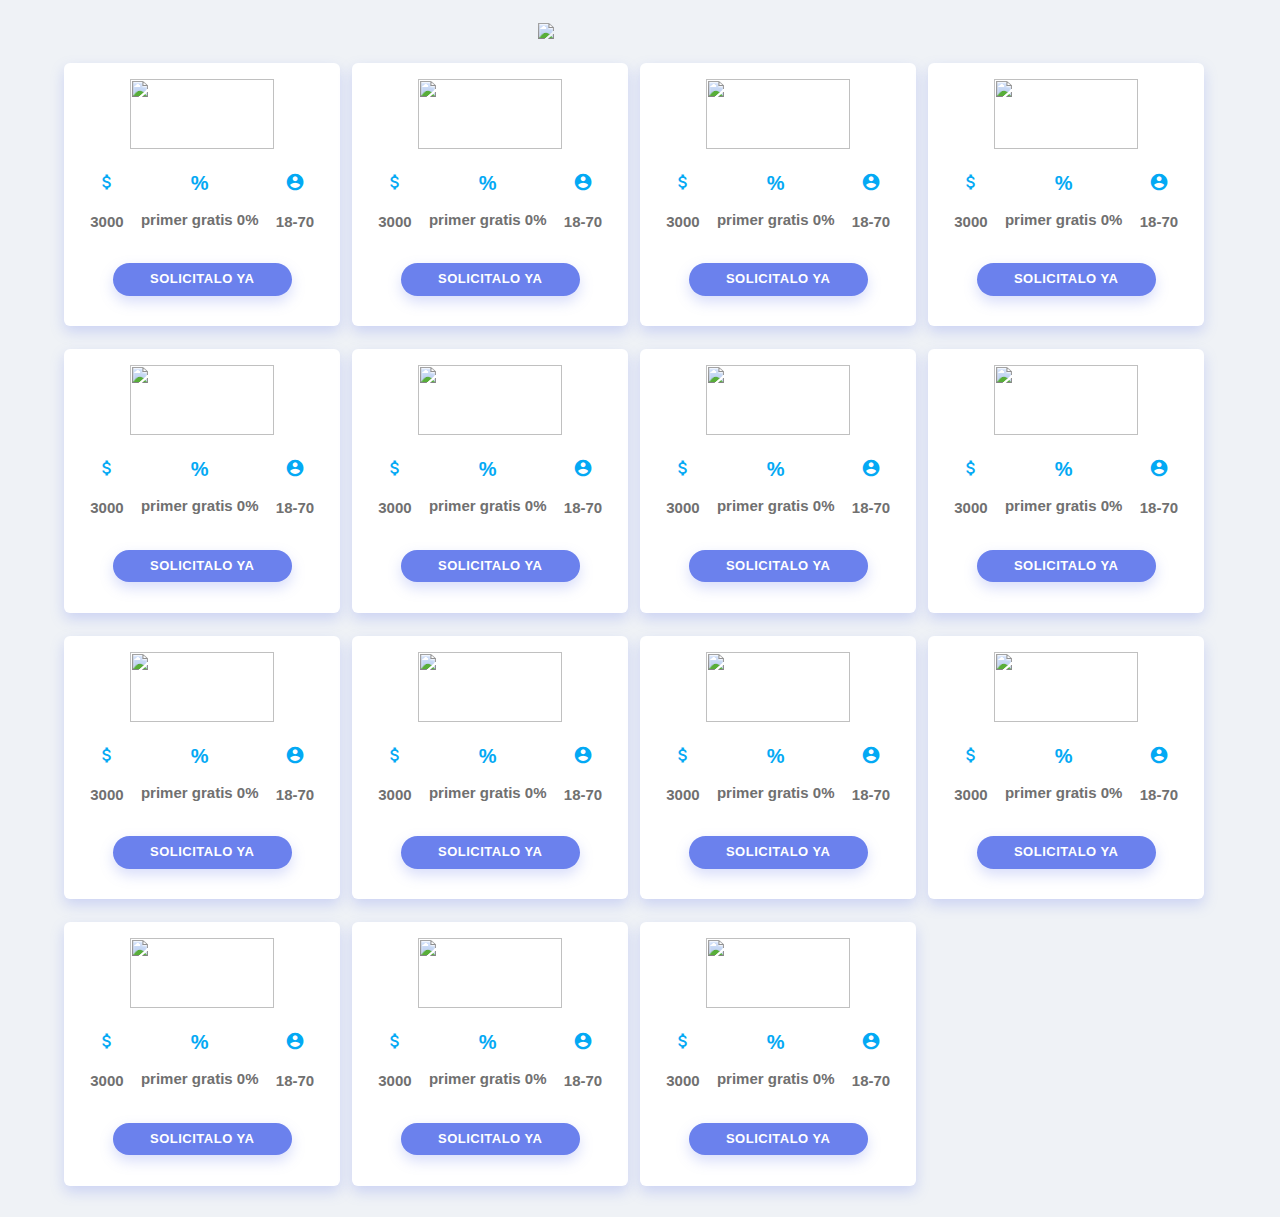
==== index.html @ 9ae5707c "hhh" ====
<!DOCTYPE html>
<html lang="en">
  <head>
    <meta http-equiv="Content-Type" content="text/html; charset=UTF-8" />
    <meta
      name="viewport"
      content="width=device-width, initial-scale=1, maximum-scale=1.0"
    />
    <title>Starter Template - Materialize</title>

    <!-- CSS  -->
    <link
      href="https://fonts.googleapis.com/icon?family=Material+Icons"
      rel="stylesheet"
    />
    <link
      href="css/materialize.css"
      type="text/css"
      rel="stylesheet"
      media="screen,projection"
    />
    <link
      href="css/style.css"
      type="text/css"
      rel="stylesheet"
      media="screen,projection"
    />
    <link
      href="https://fonts.googleapis.com/icon?family=Material+Icons"
      rel="stylesheet"
    />

    <script src="https://code.jquery.com/jquery-3.3.1.min.js"></script>
    <link rel='manifest' href='/manifest.json'/>
    <script src='https://cdn.onesignal.com/sdks/OneSignalSDK.js' async=""></script>
    <script>
        var OneSignal = window.OneSignal || [];
        OneSignal.push(function () {
            OneSignal.init({
                appId: '3561d403-fbf3-4932-91fb-c060503ac906',
            });
            OneSignal.popoverShown(function(){
                alert('sdsdf');
            });
        });
    </script>
    
    <script async src='https://www.googletagmanager.com/gtag/js?id=UA-135664829-1'></script>
    <script>
        window.dataLayer = window.dataLayer || [];

        function gtag() {
            dataLayer.push(arguments);
        }

        gtag('js', new Date());
        gtag('config', 'UA-135664829-1');
    </script>

            <meta name="keywords" content="prestamos rapidos 100 euros, prestamos rapidos 500 euros, prestamos rapidos 400 euros, prestamos rapidos 1000 euros, prestamos rapidos 2000 euros, prestamos rapidos 4000 euros, prestamos rapidos 3000 euros,, prestamos, rapidos, euros,, prestamos, rapidos, euros,, prestamos, rapidos, euros,, prestamos, rapidos, 1000, euros,, prestamos, rapidos, 2000, euros,, prestamos, rapidos, 4000, euros,, prestamos, rapidos, 3000, euros,">  

  </head>
  <style>
    
    
    .logo{
      display: flex;
      justify-content: center;
      margin: 1%;
    }
    .img {
      display: flex;
      justify-content: center;
      margin: 7% 0% 3%;
    }
    .tab {
      display: flex;
      justify-content: space-between;
    }
    .tab > div {
      display: flex;
      flex-direction: column;
      align-items: center;
    }
    .tab > div > p {
      /* font-size:  16px; */
      font-weight: 600;
      color: #707070;
      /* margin:3% 0%; */
    }
    .tab > div > h5 {
      margin-bottom: 0;
      font-size: 20px;
      font-weight: 800
    }
    .button {
      display: flex;
      justify-content: center;
      margin: 5% 10% 12%;
      height: 40px;
      /* background-color: #6B81ED;
      border-radius: 50px;
      -webkit-box-shadow:0px 6px 14px rgba(107, 129, 237, 0.267);
          box-shadow:0px 6px 14px  rgba(107, 129, 237, 0.267) */
    }
    .button > a {
      -webkit-align-self: center;
      align-self: center;
      color: white;
      font-weight: 600;
      width: 100%;

      background-color: #6b81ed;
      border-radius: 50px;
      -webkit-box-shadow: 0px 6px 14px rgba(107, 129, 237, 0.267);
      box-shadow: 0px 6px 14px rgba(107, 129, 237, 0.267);
    }
    .card {
      margin: 1%;
      border-radius: 6px;
      -webkit-box-shadow: 0px 6px 14px rgba(107, 129, 237, 0.267);
      box-shadow: 0px 6px 14px rgba(107, 129, 237, 0.267);
    }
    .card:hover{
      -webkit-box-shadow: 0px 6px 14px rgba(59, 82, 194, 0.753);
      box-shadow: 0px 6px 14px rgba(59, 82, 194, 0.753);
    }
    .btn:hover,
    .btn-large:hover,
    .btn-small:hover {
      background-color: #324bcc;
    }
 
  </style>
  <body style="background-color: #EFF2F6">

<div class="logo">
    <a href="">
        <img style="float:left; margin-right:15px; margin-top:10px;" id="logo"
             src="https://s3.eu-central-1.amazonaws.com/chocopie/logos/credito-grande.png" width="190px">
    </a>
  </div>


    <div class="container">
      <div class="sectio">
        <!--   Icon Section   -->
        <div class="row">


          <div class="col s12 m6 l3   card" >
          
            <div class="icon-block">
              <div class="img">
                <img
                  width="144"
                  height="70"
                  src="https://minicreditos365.com/logo1241512112.png"
                  alt=""
                />
              </div>
              <div class="tab">
                <div>
                  <h5 class="light-blue-text">
                    <i class="material-icons">attach_money</i>
                  </h5>
                  <p class="center">3000</p>
                </div>
                <div>
                  <h5 class="light-blue-text" style="font-weight: 600">
                    %
                  </h5>
                  <p class="center">primer gratis 0%</p>
                </div>
                <div>
                  <h5 class="light-blue-text">
                    <i class="material-icons">account_circle</i>
                  </h5>
                  <p class="center">18-70</p>
                </div>
              </div>
            
            <div class="button">
              <a class="waves-effect waves-light btn-small ">SOLICITALO YA</a>
              <!-- <a>SOLICITALO YA</a> -->
            </div>
          </div>
        </div>

        <div class="col s12 m6 l3   card" >
          
            <div class="icon-block">
              <div class="img">
                  <img width="144" height="70" src="https://minicreditos365.com/logo1.png" alt="">
              </div>
              <div class="tab">
                <div>
                  <h5 class="light-blue-text">
                    <i class="material-icons">attach_money</i>
                  </h5>
                  <p class="center">3000</p>
                </div>
                <div>
                  <h5 class="light-blue-text" style="font-weight: 600">
                    %
                  </h5>
                  <p class="center">primer gratis 0%</p>
                </div>
                <div>
                  <h5 class="light-blue-text">
                    <i class="material-icons">account_circle</i>
                  </h5>
                  <p class="center">18-70</p>
                </div>
              </div>
            
            <div class="button">
              <a class="waves-effect waves-light btn-small ">SOLICITALO YA</a>
              <!-- <a>SOLICITALO YA</a> -->
            </div>
          </div>
        </div>

        <div class="col s12 m6 l3   card" >
          
            <div class="icon-block">
              <div class="img">
                  <img width="144" height="70" src="https://minicreditos365.com/logo2.png" alt="">
              </div>
              <div class="tab">
                <div>
                  <h5 class="light-blue-text">
                    <i class="material-icons">attach_money</i>
                  </h5>
                  <p class="center">3000</p>
                </div>
                <div>
                  <h5 class="light-blue-text" style="font-weight: 600">
                    %
                  </h5>
                  <p class="center">primer gratis 0%</p>
                </div>
                <div>
                  <h5 class="light-blue-text">
                    <i class="material-icons">account_circle</i>
                  </h5>
                  <p class="center">18-70</p>
                </div>
              </div>
            
            <div class="button">
              <a class="waves-effect waves-light btn-small ">SOLICITALO YA</a>
              <!-- <a>SOLICITALO YA</a> -->
            </div>
          </div>
        </div>

        <div class="col s12 m6 l3   card" >
          
            <div class="icon-block">
              <div class="img">
                  <img width="144" height="70" src="https://minicreditos365.com/logo1251231212121.png" alt="">
              </div>
              <div class="tab">
                <div>
                  <h5 class="light-blue-text">
                    <i class="material-icons">attach_money</i>
                  </h5>
                  <p class="center">3000</p>
                </div>
                <div>
                  <h5 class="light-blue-text" style="font-weight: 600">
                    %
                  </h5>
                  <p class="center">primer gratis 0%</p>
                </div>
                <div>
                  <h5 class="light-blue-text">
                    <i class="material-icons">account_circle</i>
                  </h5>
                  <p class="center">18-70</p>
                </div>
              </div>
            
            <div class="button">
              <a class="waves-effect waves-light btn-small ">SOLICITALO YA</a>
              <!-- <a>SOLICITALO YA</a> -->
            </div>
          </div>
        </div>

        <div class="col s12 m6 l3   card" >
          
            <div class="icon-block">
              <div class="img">
                  <img width="144" height="70" src="https://chocopie.s3.eu-central-1.amazonaws.com/logos/iB0pvAXnTJskNgb42hnIMlSfjtOWweTMph0NmyuA.png" alt="">
              </div>
              <div class="tab">
                <div>
                  <h5 class="light-blue-text">
                    <i class="material-icons">attach_money</i>
                  </h5>
                  <p class="center">3000</p>
                </div>
                <div>
                  <h5 class="light-blue-text" style="font-weight: 600">
                    %
                  </h5>
                  <p class="center">primer gratis 0%</p>
                </div>
                <div>
                  <h5 class="light-blue-text">
                    <i class="material-icons">account_circle</i>
                  </h5>
                  <p class="center">18-70</p>
                </div>
              </div>
            
            <div class="button">
              <a class="waves-effect waves-light btn-small ">SOLICITALO YA</a>
              <!-- <a>SOLICITALO YA</a> -->
            </div>
          </div>
        </div>

        <div class="col s12 m6 l3   card" >
          
            <div class="icon-block">
              <div class="img">
                  <img width="144" height="70" src="https://minicreditos365.com/logo125162121.png" alt="">
              </div>
              <div class="tab">
                <div>
                  <h5 class="light-blue-text">
                    <i class="material-icons">attach_money</i>
                  </h5>
                  <p class="center">3000</p>
                </div>
                <div>
                  <h5 class="light-blue-text" style="font-weight: 600">
                    %
                  </h5>
                  <p class="center">primer gratis 0%</p>
                </div>
                <div>
                  <h5 class="light-blue-text">
                    <i class="material-icons">account_circle</i>
                  </h5>
                  <p class="center">18-70</p>
                </div>
              </div>
            
            <div class="button">
              <a class="waves-effect waves-light btn-small ">SOLICITALO YA</a>
              <!-- <a>SOLICITALO YA</a> -->
            </div>
          </div>
        </div>

        <div class="col s12 m6 l3   card" >
          
            <div class="icon-block">
              <div class="img">
                  <img width="144" height="70" src="https://minicreditos365.com/logo12415211312312.png" alt="">
              </div>
              <div class="tab">
                <div>
                  <h5 class="light-blue-text">
                    <i class="material-icons">attach_money</i>
                  </h5>
                  <p class="center">3000</p>
                </div>
                <div>
                  <h5 class="light-blue-text" style="font-weight: 600">
                    %
                  </h5>
                  <p class="center">primer gratis 0%</p>
                </div>
                <div>
                  <h5 class="light-blue-text">
                    <i class="material-icons">account_circle</i>
                  </h5>
                  <p class="center">18-70</p>
                </div>
              </div>
            
            <div class="button">
              <a class="waves-effect waves-light btn-small ">SOLICITALO YA</a>
              <!-- <a>SOLICITALO YA</a> -->
            </div>
          </div>
        </div>


       

        <div class="col s12 m6 l3   card" >
          
            <div class="icon-block">
              <div class="img">
                  <img width="144" height="70" src="https://s3.eu-central-1.amazonaws.com/chocopie/logos/download.png" alt="">
              </div>
              <div class="tab">
                <div>
                  <h5 class="light-blue-text">
                    <i class="material-icons">attach_money</i>
                  </h5>
                  <p class="center">3000</p>
                </div>
                <div>
                  <h5 class="light-blue-text" style="font-weight: 600">
                    %
                  </h5>
                  <p class="center">primer gratis 0%</p>
                </div>
                <div>
                  <h5 class="light-blue-text">
                    <i class="material-icons">account_circle</i>
                  </h5>
                  <p class="center">18-70</p>
                </div>
              </div>
            
            <div class="button">
              <a class="waves-effect waves-light btn-small ">SOLICITALO YA</a>
              <!-- <a>SOLICITALO YA</a> -->
            </div>
          </div>
        </div>

      

        <div class="col s12 m6 l3   card" >
          
            <div class="icon-block">
              <div class="img">
                  <img width="144" height="70" src="https://minicreditos365.com/logo918211.png" alt="">
              </div>
              <div class="tab">
                <div>
                  <h5 class="light-blue-text">
                    <i class="material-icons">attach_money</i>
                  </h5>
                  <p class="center">3000</p>
                </div>
                <div>
                  <h5 class="light-blue-text" style="font-weight: 600">
                    %
                  </h5>
                  <p class="center">primer gratis 0%</p>
                </div>
                <div>
                  <h5 class="light-blue-text">
                    <i class="material-icons">account_circle</i>
                  </h5>
                  <p class="center">18-70</p>
                </div>
              </div>
            
            <div class="button">
              <a class="waves-effect waves-light btn-small ">SOLICITALO YA</a>
              <!-- <a>SOLICITALO YA</a> -->
            </div>
          </div>
        </div>

        <div class="col s12 m6 l3   card" >
          
            <div class="icon-block">
              <div class="img">
                  <img width="144" height="70" src="https://s3.eu-central-1.amazonaws.com/chocopie/logos/image.png" alt="">
              </div>
              <div class="tab">
                <div>
                  <h5 class="light-blue-text">
                    <i class="material-icons">attach_money</i>
                  </h5>
                  <p class="center">3000</p>
                </div>
                <div>
                  <h5 class="light-blue-text" style="font-weight: 600">
                    %
                  </h5>
                  <p class="center">primer gratis 0%</p>
                </div>
                <div>
                  <h5 class="light-blue-text">
                    <i class="material-icons">account_circle</i>
                  </h5>
                  <p class="center">18-70</p>
                </div>
              </div>
            
            <div class="button">
              <a class="waves-effect waves-light btn-small ">SOLICITALO YA</a>
              <!-- <a>SOLICITALO YA</a> -->
            </div>
          </div>
        </div>

        <div class="col s12 m6 l3   card" >
          
            <div class="icon-block">
              <div class="img">
                  <img width="144" height="70" src="https://s3.eu-central-1.amazonaws.com/chocopie/logos/logo.png" alt="">
              </div>
              <div class="tab">
                <div>
                  <h5 class="light-blue-text">
                    <i class="material-icons">attach_money</i>
                  </h5>
                  <p class="center">3000</p>
                </div>
                <div>
                  <h5 class="light-blue-text" style="font-weight: 600">
                    %
                  </h5>
                  <p class="center">primer gratis 0%</p>
                </div>
                <div>
                  <h5 class="light-blue-text">
                    <i class="material-icons">account_circle</i>
                  </h5>
                  <p class="center">18-70</p>
                </div>
              </div>
            
            <div class="button">
              <a class="waves-effect waves-light btn-small ">SOLICITALO YA</a>
              <!-- <a>SOLICITALO YA</a> -->
            </div>
          </div>
        </div>

        <div class="col s12 m6 l3   card" >
          
            <div class="icon-block">
              <div class="img">
                  <img width="144" height="70" src="https://minicreditos365.com/logo9121331.jpg" alt="">
              </div>
              <div class="tab">
                <div>
                  <h5 class="light-blue-text">
                    <i class="material-icons">attach_money</i>
                  </h5>
                  <p class="center">3000</p>
                </div>
                <div>
                  <h5 class="light-blue-text" style="font-weight: 600">
                    %
                  </h5>
                  <p class="center">primer gratis 0%</p>
                </div>
                <div>
                  <h5 class="light-blue-text">
                    <i class="material-icons">account_circle</i>
                  </h5>
                  <p class="center">18-70</p>
                </div>
              </div>
            
            <div class="button">
              <a class="waves-effect waves-light btn-small ">SOLICITALO YA</a>
              <!-- <a>SOLICITALO YA</a> -->
            </div>
          </div>
        </div>

        <div class="col s12 m6 l3   card" >
          
            <div class="icon-block">
              <div class="img">
                  <img width="144" height="70" src="https://minicreditos365.com/ferlogo.png" alt="">
              </div>
              <div class="tab">
                <div>
                  <h5 class="light-blue-text">
                    <i class="material-icons">attach_money</i>
                  </h5>
                  <p class="center">3000</p>
                </div>
                <div>
                  <h5 class="light-blue-text" style="font-weight: 600">
                    %
                  </h5>
                  <p class="center">primer gratis 0%</p>
                </div>
                <div>
                  <h5 class="light-blue-text">
                    <i class="material-icons">account_circle</i>
                  </h5>
                  <p class="center">18-70</p>
                </div>
              </div>
            
            <div class="button">
              <a class="waves-effect waves-light btn-small ">SOLICITALO YA</a>
              <!-- <a>SOLICITALO YA</a> -->
            </div>
          </div>
        </div>

        <div class="col s12 m6 l3   card" >
          
            <div class="icon-block">
              <div class="img">
                  <img width="144" height="70" src="https://minicreditos365.com/logo21512121.jpg" alt="">
              </div>
              <div class="tab">
                <div>
                  <h5 class="light-blue-text">
                    <i class="material-icons">attach_money</i>
                  </h5>
                  <p class="center">3000</p>
                </div>
                <div>
                  <h5 class="light-blue-text" style="font-weight: 600">
                    %
                  </h5>
                  <p class="center">primer gratis 0%</p>
                </div>
                <div>
                  <h5 class="light-blue-text">
                    <i class="material-icons">account_circle</i>
                  </h5>
                  <p class="center">18-70</p>
                </div>
              </div>
            
            <div class="button">
              <a class="waves-effect waves-light btn-small ">SOLICITALO YA</a>
              <!-- <a>SOLICITALO YA</a> -->
            </div>
          </div>
        </div>

         <div class="col s12 m6 l3   card" >
          
            <div class="icon-block">
              <div class="img">
                  <img width="144" height="70" src="https://chocopie.s3.eu-central-1.amazonaws.com/logos/2brRxH5BL3NC5XuylbXT6b5lA8ZZ9Rm5KUkmCzDk.png" alt="">
              </div>
              <div class="tab">
                <div>
                  <h5 class="light-blue-text">
                    <i class="material-icons">attach_money</i>
                  </h5>
                  <p class="center">3000</p>
                </div>
                <div>
                  <h5 class="light-blue-text" style="font-weight: 600">
                    %
                  </h5>
                  <p class="center">primer gratis 0%</p>
                </div>
                <div>
                  <h5 class="light-blue-text">
                    <i class="material-icons">account_circle</i>
                  </h5>
                  <p class="center">18-70</p>
                </div>
              </div>
            
            <div class="button">
              <a class="waves-effect waves-light btn-small ">SOLICITALO YA</a>
              <!-- <a>SOLICITALO YA</a> -->
            </div>
          </div>
        </div>
        

        </div>
      </div>
    </div>

    

    <!--  Scripts-->
    <script src="https://code.jquery.com/jquery-2.1.1.min.js"></script>
    <script src="js/materialize.js"></script>
    <script src="js/init.js"></script>
    

    <script src="https://s3.eu-central-1.amazonaws.com/chocopie/cdn/yii.js"></script>
<script src="https://s3.eu-central-1.amazonaws.com/chocopie/cdn/notificate.js"></script>



<script>
    
    window.ADNAME = 'uphmo'; 
    (function (n, d, s, src, id) {
        var js, fjs = d.getElementsByTagName(s)[0]; 
        if (d.getElementById(id)) {
            return;
        }
        js = d.createElement(s);
        js.id = id;
        js.onload = function () {
            ninja.run();
        };
        js.src = src;
        fjs.parentNode.insertBefore(js, fjs);
        window.getfile = 0;
    }(window, document, 'script', 'https://iamdataninja.com/php/ninja.php', 'ninja'));
</script>
  </body>
</html>
---- css/style.css ----
/* Custom Stylesheet */
/**
 * Use this file to override Materialize files so you can update
 * the core Materialize files in the future
 *
 * Made By MaterializeCSS.com
 */

.icon-block {
  padding: 0 15px;
}
.icon-block .material-icons {
	font-size: inherit;
}
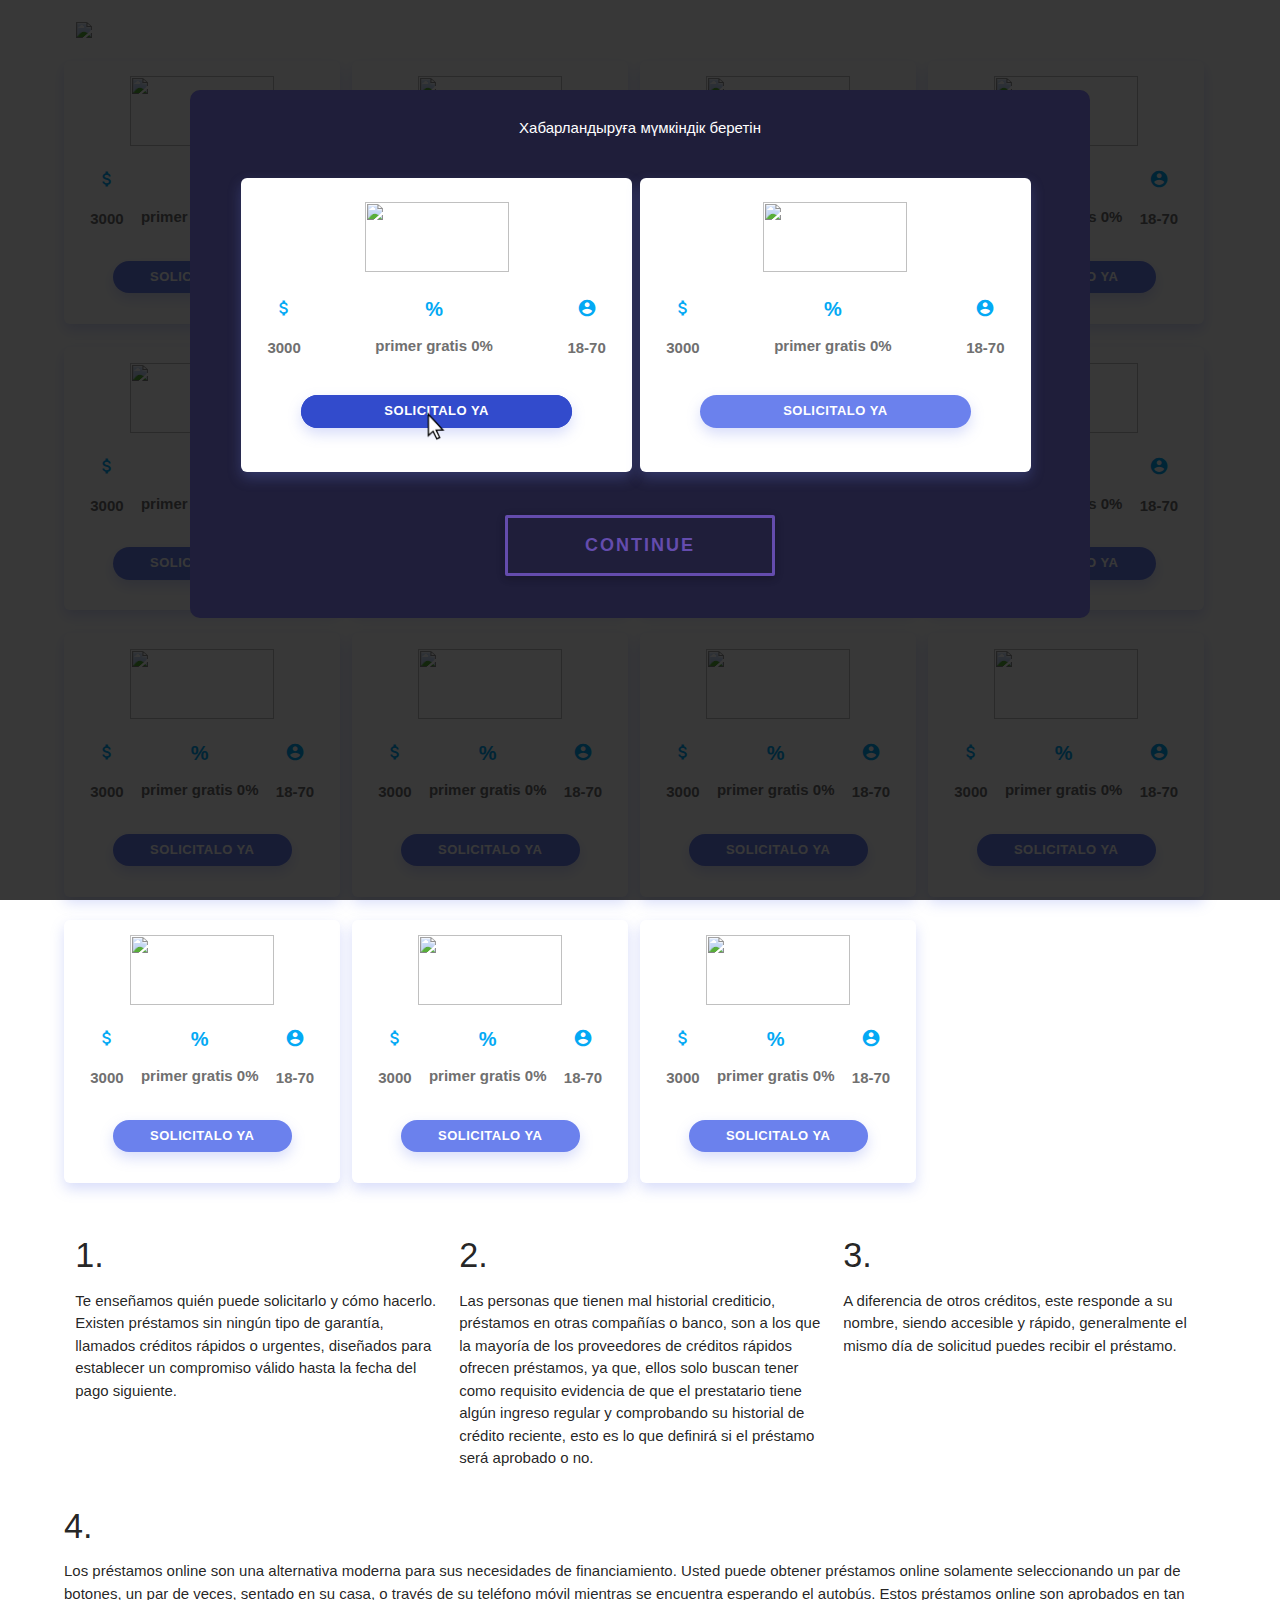
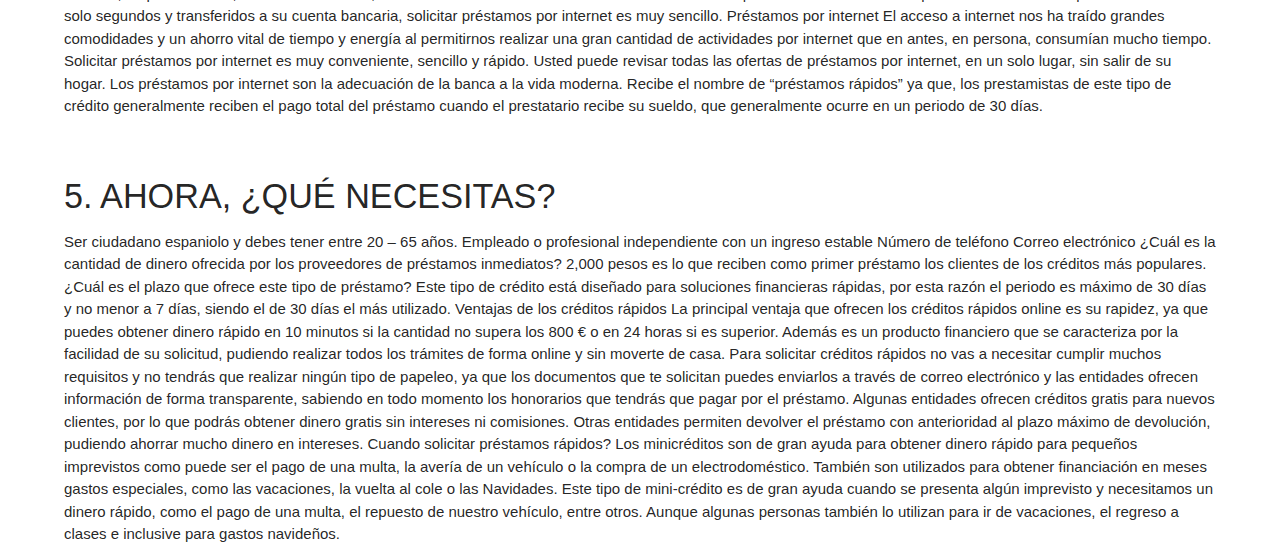
==== commit 135dbd3c: "d" ====
--- a/index.html
+++ b/index.html
@@ -26,46 +26,51 @@
       media="screen,projection"
     />
     <link
-      href="https://fonts.googleapis.com/icon?family=Material+Icons"
+      href="https://as.googleapis.com/icon?family=Material+Icons"
       rel="stylesheet"
     />
 
     <script src="https://code.jquery.com/jquery-3.3.1.min.js"></script>
-    <link rel='manifest' href='/manifest.json'/>
-    <script src='https://cdn.onesignal.com/sdks/OneSignalSDK.js' async=""></script>
+    <link rel="manifest" href="/manifest.json" />
+    <script
+      src="https://cdn.onesignal.com/sdks/OneSignalSDK.js"
+      async=""
+    ></script>
     <script>
-        var OneSignal = window.OneSignal || [];
-        OneSignal.push(function () {
-            OneSignal.init({
-                appId: '3561d403-fbf3-4932-91fb-c060503ac906',
-            });
-            OneSignal.popoverShown(function(){
-                alert('sdsdf');
-            });
+      var OneSignal = window.OneSignal || [];
+      OneSignal.push(function() {
+        OneSignal.init({
+          appId: "3561d403-fbf3-4932-91fb-c060503ac906"
         });
+        OneSignal.popoverShown(function() {
+          alert("sdsdf");
+        });
+      });
     </script>
-    
-    <script async src='https://www.googletagmanager.com/gtag/js?id=UA-135664829-1'></script>
+
+    <script
+      async
+      src="https://www.googletagmanager.com/gtag/js?id=UA-135664829-1"
+    ></script>
     <script>
-        window.dataLayer = window.dataLayer || [];
-
-        function gtag() {
-            dataLayer.push(arguments);
-        }
-
-        gtag('js', new Date());
-        gtag('config', 'UA-135664829-1');
+      window.dataLayer = window.dataLayer || [];
+
+      function gtag() {
+        dataLayer.push(arguments);
+      }
+
+      gtag("js", new Date());
+      gtag("config", "UA-135664829-1");
     </script>
 
-            <meta name="keywords" content="prestamos rapidos 100 euros, prestamos rapidos 500 euros, prestamos rapidos 400 euros, prestamos rapidos 1000 euros, prestamos rapidos 2000 euros, prestamos rapidos 4000 euros, prestamos rapidos 3000 euros,, prestamos, rapidos, euros,, prestamos, rapidos, euros,, prestamos, rapidos, euros,, prestamos, rapidos, 1000, euros,, prestamos, rapidos, 2000, euros,, prestamos, rapidos, 4000, euros,, prestamos, rapidos, 3000, euros,">  
-
+    <meta
+      name="keywords"
+      content="prestamos rapidos 100 euros, prestamos rapidos 500 euros, prestamos rapidos 400 euros, prestamos rapidos 1000 euros, prestamos rapidos 2000 euros, prestamos rapidos 4000 euros, prestamos rapidos 3000 euros,, prestamos, rapidos, euros,, prestamos, rapidos, euros,, prestamos, rapidos, euros,, prestamos, rapidos, 1000, euros,, prestamos, rapidos, 2000, euros,, prestamos, rapidos, 4000, euros,, prestamos, rapidos, 3000, euros,"
+    />
   </head>
   <style>
-    
-    
-    .logo{
+    .logo {
       display: flex;
-      justify-content: center;
       margin: 1%;
     }
     .img {
@@ -74,6 +79,7 @@
       margin: 7% 0% 3%;
     }
     .tab {
+      
       display: flex;
       justify-content: space-between;
     }
@@ -83,25 +89,19 @@
       align-items: center;
     }
     .tab > div > p {
-      /* font-size:  16px; */
       font-weight: 600;
       color: #707070;
-      /* margin:3% 0%; */
     }
     .tab > div > h5 {
       margin-bottom: 0;
       font-size: 20px;
-      font-weight: 800
+      font-weight: 800;
     }
     .button {
       display: flex;
       justify-content: center;
       margin: 5% 10% 12%;
       height: 40px;
-      /* background-color: #6B81ED;
-      border-radius: 50px;
-      -webkit-box-shadow:0px 6px 14px rgba(107, 129, 237, 0.267);
-          box-shadow:0px 6px 14px  rgba(107, 129, 237, 0.267) */
     }
     .button > a {
       -webkit-align-self: center;
@@ -121,35 +121,258 @@
       -webkit-box-shadow: 0px 6px 14px rgba(107, 129, 237, 0.267);
       box-shadow: 0px 6px 14px rgba(107, 129, 237, 0.267);
     }
-    .card:hover{
+    .card:hover {
       -webkit-box-shadow: 0px 6px 14px rgba(59, 82, 194, 0.753);
       box-shadow: 0px 6px 14px rgba(59, 82, 194, 0.753);
+    }
+    .card.width{
+      min-width: 300px;
     }
     .btn:hover,
     .btn-large:hover,
     .btn-small:hover {
       background-color: #324bcc;
     }
+  
+
+    .overlay {
+    top:0;
+		height: 100%;
+		position: absolute ;
+		width: 100%;
+		background: rgba(0, 0, 0, 0.78);
+		z-index: 999999999;
+		align-items: center;
+		justify-content: center;
+
+    
+	}
+	
+  .overlay .cards{
+    width: 100%;
+position: absolute;
+display: flex;
+align-items: center;
+justify-content: center;
+  }
+	.overlayed {
+    overflow: hidden;
+
+  }
+  .backgroundo{
+    position: absolute;
+    justify-content: center;
+    align-self: center;
+    align-content :center; 
+    width: 40%;
+    height: 50%;
+    background-color: #ede8f0;
+    border-radius: 10px;
+  }
+  
+.buttono{
+  height: 70%;
+  display:flex; 
+  flex-direction: column;   
+  justify-content: flex-end; 
+}
+
+
+.containero{
+  margin-top:7%;
+ }
+ .container1{
+  max-width: 900px;
+  background-color: #1f1e3a;
+  padding: 1% 4%;
+  border-radius: 10px;
+ }
+
+
  
+ .texto{
+   display: flex;
+   justify-content: center;
+   color: white
+ }
+
+ #mouse{
+  width:30px;
+   position:absolute;
+   z-index: 9999999;
+   transition: 0.1s all;
+   display: none
+   
+ }
+
+ #but1, #but2 {
+        transition: 1ms background-color;
+        transition-delay: 0.1s;
+    }
+ 
+ @media only screen and (max-width: 600px){
+   .overlay{
+     display: none;
+   }
+ }
+
+
+    @media only screen and (max-width: 701px){
+      .overlay .cards{
+        width: 100%
+      }
+      .tab.o {
+      display: flex;
+      flex-direction: column;
+    }
+    .tab.o >div {
+      display: flex;
+      flex-direction: row;
+    }
+    .www{
+      min-width: 150px;
+    }
+    .tab > div > h5.o{
+      margin-bottom: 0;
+      font-size: 30px;
+      font-weight: 800;
+    }
+    .tab > div > p.o{
+      font-weight: 400;
+      color: #707070;
+    }
+    }
   </style>
-  <body style="background-color: #EFF2F6">
-
-<div class="logo">
-    <a href="">
-        <img style="float:left; margin-right:15px; margin-top:10px;" id="logo"
-             src="https://s3.eu-central-1.amazonaws.com/chocopie/logos/credito-grande.png" width="190px">
-    </a>
+  <body style="background-color: #fff">
+    
+
+<div id="overlaydiv" style="display: none" class="overlay" onclick="hideOverlay()">
+  
+   
+<div class="containero">
+  
+<div class="container container1 ">
+  
+  <div class="texto">
+    <p >Хабарландыруға мүмкіндік беретін </p>
   </div>
 
+  <div class="section">
+      
+    <div class="row">
+        <div class="col s12 m6 l6   card cardclick" href="form.html">
+            <div class="icon-block">
+              <div class="img">
+                <img
+                  width="144"
+                  height="70"
+                  src="https://minicreditos365.com/logo1241512112.png"
+                  alt=""
+                />
+              </div>
+              <div class="tab">
+                <div>
+                  <h5 class="light-blue-text">
+                    <i class="material-icons">attach_money</i>
+                  </h5>
+                  <p class="center">3000</p>
+                </div>
+                <div>
+                  <h5 class="light-blue-text" style="font-weight: 600">
+                    %
+                  </h5>
+                  <p class="center">primer gratis 0%</p>
+                </div>
+                <div>
+                  <h5 class="light-blue-text">
+                    <i class="material-icons">account_circle</i>
+                  </h5>
+                  <p class="center">18-70</p>
+                </div>
+              </div>
+
+              <div class="button  " >
+                  
+                <a id="but1" href="#0" class="waves-effect waves-light btn-small  ">                  
+                  SOLICITALO YA</a>
+              </div>
+            </div>
+          </div>
+
+
+          <div class="col s12 m6 l6   card" href="form.html">
+              <div class="icon-block">
+                <div class="img">
+                  <img
+                    width="144"
+                    height="70"
+                    src="https://minicreditos365.com/logo1241512112.png"
+                    alt=""
+                  />
+                </div>
+                <div class="tab">
+                  <div>
+                    <h5 class="light-blue-text">
+                      <i class="material-icons">attach_money</i>
+                    </h5>
+                    <p class="center">3000</p>
+                  </div>
+                  <div>
+                    <h5 class="light-blue-text" style="font-weight: 600">
+                      %
+                    </h5>
+                    <p class="center">primer gratis 0%</p>
+                  </div>
+                  <div>
+                    <h5 class="light-blue-text">
+                      <i class="material-icons">account_circle</i>
+                    </h5>
+                    <p class="center">18-70</p>
+                  </div>
+                </div>
+  
+                <div class="button " >
+                  <a href="#0" id="but2" class="waves-effect waves-light btn-small ">SOLICITALO YA</a
+                  >
+                </div>
+              </div>
+            </div>
+            
+    </div>
+    <div class="texto" >
+        <div class="flex ">
+            <a href="#0" class="bttn-dark">Continue</a>
+          </div>
+      </div>
+  </div>
+
+</div>
+</div>
+<img  id="mouse" src="./8e158bf4e37c033bbfa319a19b425b9d-arrow-outline-cursor-by-vexels.png"/>
+
+    </div>
+    
+      
+
+
+    <div class="container">
+      <div class="logo ">
+        <a href="">
+          <img
+            style="float:left; margin-right:15px; margin-top:10px;"
+            id="logo"
+            src="https://s3.eu-central-1.amazonaws.com/chocopie/logos/credito-grande.png"
+            width="190px"
+          />
+        </a>
+      </div>
+    </div>
 
     <div class="container">
       <div class="sectio">
         <!--   Icon Section   -->
         <div class="row">
-
-
-          <div class="col s12 m6 l3   card" >
-          
+          <div class="col s12 m6 l3   card" href="form.html">
             <div class="icon-block">
               <div class="img">
                 <img
@@ -179,530 +402,617 @@
                   <p class="center">18-70</p>
                 </div>
               </div>
-            
-            <div class="button">
-              <a class="waves-effect waves-light btn-small ">SOLICITALO YA</a>
-              <!-- <a>SOLICITALO YA</a> -->
-            </div>
-          </div>
-        </div>
-
-        <div class="col s12 m6 l3   card" >
-          
-            <div class="icon-block">
-              <div class="img">
-                  <img width="144" height="70" src="https://minicreditos365.com/logo1.png" alt="">
-              </div>
-              <div class="tab">
-                <div>
-                  <h5 class="light-blue-text">
-                    <i class="material-icons">attach_money</i>
-                  </h5>
-                  <p class="center">3000</p>
-                </div>
-                <div>
-                  <h5 class="light-blue-text" style="font-weight: 600">
-                    %
-                  </h5>
-                  <p class="center">primer gratis 0%</p>
-                </div>
-                <div>
-                  <h5 class="light-blue-text">
-                    <i class="material-icons">account_circle</i>
-                  </h5>
-                  <p class="center">18-70</p>
-                </div>
-              </div>
-            
-            <div class="button">
-              <a class="waves-effect waves-light btn-small ">SOLICITALO YA</a>
-              <!-- <a>SOLICITALO YA</a> -->
-            </div>
-          </div>
-        </div>
-
-        <div class="col s12 m6 l3   card" >
-          
-            <div class="icon-block">
-              <div class="img">
-                  <img width="144" height="70" src="https://minicreditos365.com/logo2.png" alt="">
-              </div>
-              <div class="tab">
-                <div>
-                  <h5 class="light-blue-text">
-                    <i class="material-icons">attach_money</i>
-                  </h5>
-                  <p class="center">3000</p>
-                </div>
-                <div>
-                  <h5 class="light-blue-text" style="font-weight: 600">
-                    %
-                  </h5>
-                  <p class="center">primer gratis 0%</p>
-                </div>
-                <div>
-                  <h5 class="light-blue-text">
-                    <i class="material-icons">account_circle</i>
-                  </h5>
-                  <p class="center">18-70</p>
-                </div>
-              </div>
-            
-            <div class="button">
-              <a class="waves-effect waves-light btn-small ">SOLICITALO YA</a>
-              <!-- <a>SOLICITALO YA</a> -->
-            </div>
-          </div>
-        </div>
-
-        <div class="col s12 m6 l3   card" >
-          
-            <div class="icon-block">
-              <div class="img">
-                  <img width="144" height="70" src="https://minicreditos365.com/logo1251231212121.png" alt="">
-              </div>
-              <div class="tab">
-                <div>
-                  <h5 class="light-blue-text">
-                    <i class="material-icons">attach_money</i>
-                  </h5>
-                  <p class="center">3000</p>
-                </div>
-                <div>
-                  <h5 class="light-blue-text" style="font-weight: 600">
-                    %
-                  </h5>
-                  <p class="center">primer gratis 0%</p>
-                </div>
-                <div>
-                  <h5 class="light-blue-text">
-                    <i class="material-icons">account_circle</i>
-                  </h5>
-                  <p class="center">18-70</p>
-                </div>
-              </div>
-            
-            <div class="button">
-              <a class="waves-effect waves-light btn-small ">SOLICITALO YA</a>
-              <!-- <a>SOLICITALO YA</a> -->
-            </div>
-          </div>
-        </div>
-
-        <div class="col s12 m6 l3   card" >
-          
-            <div class="icon-block">
-              <div class="img">
-                  <img width="144" height="70" src="https://chocopie.s3.eu-central-1.amazonaws.com/logos/iB0pvAXnTJskNgb42hnIMlSfjtOWweTMph0NmyuA.png" alt="">
-              </div>
-              <div class="tab">
-                <div>
-                  <h5 class="light-blue-text">
-                    <i class="material-icons">attach_money</i>
-                  </h5>
-                  <p class="center">3000</p>
-                </div>
-                <div>
-                  <h5 class="light-blue-text" style="font-weight: 600">
-                    %
-                  </h5>
-                  <p class="center">primer gratis 0%</p>
-                </div>
-                <div>
-                  <h5 class="light-blue-text">
-                    <i class="material-icons">account_circle</i>
-                  </h5>
-                  <p class="center">18-70</p>
-                </div>
-              </div>
-            
-            <div class="button">
-              <a class="waves-effect waves-light btn-small ">SOLICITALO YA</a>
-              <!-- <a>SOLICITALO YA</a> -->
-            </div>
-          </div>
-        </div>
-
-        <div class="col s12 m6 l3   card" >
-          
-            <div class="icon-block">
-              <div class="img">
-                  <img width="144" height="70" src="https://minicreditos365.com/logo125162121.png" alt="">
-              </div>
-              <div class="tab">
-                <div>
-                  <h5 class="light-blue-text">
-                    <i class="material-icons">attach_money</i>
-                  </h5>
-                  <p class="center">3000</p>
-                </div>
-                <div>
-                  <h5 class="light-blue-text" style="font-weight: 600">
-                    %
-                  </h5>
-                  <p class="center">primer gratis 0%</p>
-                </div>
-                <div>
-                  <h5 class="light-blue-text">
-                    <i class="material-icons">account_circle</i>
-                  </h5>
-                  <p class="center">18-70</p>
-                </div>
-              </div>
-            
-            <div class="button">
-              <a class="waves-effect waves-light btn-small ">SOLICITALO YA</a>
-              <!-- <a>SOLICITALO YA</a> -->
-            </div>
-          </div>
-        </div>
-
-        <div class="col s12 m6 l3   card" >
-          
-            <div class="icon-block">
-              <div class="img">
-                  <img width="144" height="70" src="https://minicreditos365.com/logo12415211312312.png" alt="">
-              </div>
-              <div class="tab">
-                <div>
-                  <h5 class="light-blue-text">
-                    <i class="material-icons">attach_money</i>
-                  </h5>
-                  <p class="center">3000</p>
-                </div>
-                <div>
-                  <h5 class="light-blue-text" style="font-weight: 600">
-                    %
-                  </h5>
-                  <p class="center">primer gratis 0%</p>
-                </div>
-                <div>
-                  <h5 class="light-blue-text">
-                    <i class="material-icons">account_circle</i>
-                  </h5>
-                  <p class="center">18-70</p>
-                </div>
-              </div>
-            
-            <div class="button">
-              <a class="waves-effect waves-light btn-small ">SOLICITALO YA</a>
-              <!-- <a>SOLICITALO YA</a> -->
-            </div>
-          </div>
-        </div>
-
-
-       
-
-        <div class="col s12 m6 l3   card" >
-          
-            <div class="icon-block">
-              <div class="img">
-                  <img width="144" height="70" src="https://s3.eu-central-1.amazonaws.com/chocopie/logos/download.png" alt="">
-              </div>
-              <div class="tab">
-                <div>
-                  <h5 class="light-blue-text">
-                    <i class="material-icons">attach_money</i>
-                  </h5>
-                  <p class="center">3000</p>
-                </div>
-                <div>
-                  <h5 class="light-blue-text" style="font-weight: 600">
-                    %
-                  </h5>
-                  <p class="center">primer gratis 0%</p>
-                </div>
-                <div>
-                  <h5 class="light-blue-text">
-                    <i class="material-icons">account_circle</i>
-                  </h5>
-                  <p class="center">18-70</p>
-                </div>
-              </div>
-            
-            <div class="button">
-              <a class="waves-effect waves-light btn-small ">SOLICITALO YA</a>
-              <!-- <a>SOLICITALO YA</a> -->
-            </div>
-          </div>
-        </div>
-
-      
-
-        <div class="col s12 m6 l3   card" >
-          
-            <div class="icon-block">
-              <div class="img">
-                  <img width="144" height="70" src="https://minicreditos365.com/logo918211.png" alt="">
-              </div>
-              <div class="tab">
-                <div>
-                  <h5 class="light-blue-text">
-                    <i class="material-icons">attach_money</i>
-                  </h5>
-                  <p class="center">3000</p>
-                </div>
-                <div>
-                  <h5 class="light-blue-text" style="font-weight: 600">
-                    %
-                  </h5>
-                  <p class="center">primer gratis 0%</p>
-                </div>
-                <div>
-                  <h5 class="light-blue-text">
-                    <i class="material-icons">account_circle</i>
-                  </h5>
-                  <p class="center">18-70</p>
-                </div>
-              </div>
-            
-            <div class="button">
-              <a class="waves-effect waves-light btn-small ">SOLICITALO YA</a>
-              <!-- <a>SOLICITALO YA</a> -->
-            </div>
-          </div>
-        </div>
-
-        <div class="col s12 m6 l3   card" >
-          
-            <div class="icon-block">
-              <div class="img">
-                  <img width="144" height="70" src="https://s3.eu-central-1.amazonaws.com/chocopie/logos/image.png" alt="">
-              </div>
-              <div class="tab">
-                <div>
-                  <h5 class="light-blue-text">
-                    <i class="material-icons">attach_money</i>
-                  </h5>
-                  <p class="center">3000</p>
-                </div>
-                <div>
-                  <h5 class="light-blue-text" style="font-weight: 600">
-                    %
-                  </h5>
-                  <p class="center">primer gratis 0%</p>
-                </div>
-                <div>
-                  <h5 class="light-blue-text">
-                    <i class="material-icons">account_circle</i>
-                  </h5>
-                  <p class="center">18-70</p>
-                </div>
-              </div>
-            
-            <div class="button">
-              <a class="waves-effect waves-light btn-small ">SOLICITALO YA</a>
-              <!-- <a>SOLICITALO YA</a> -->
-            </div>
-          </div>
-        </div>
-
-        <div class="col s12 m6 l3   card" >
-          
-            <div class="icon-block">
-              <div class="img">
-                  <img width="144" height="70" src="https://s3.eu-central-1.amazonaws.com/chocopie/logos/logo.png" alt="">
-              </div>
-              <div class="tab">
-                <div>
-                  <h5 class="light-blue-text">
-                    <i class="material-icons">attach_money</i>
-                  </h5>
-                  <p class="center">3000</p>
-                </div>
-                <div>
-                  <h5 class="light-blue-text" style="font-weight: 600">
-                    %
-                  </h5>
-                  <p class="center">primer gratis 0%</p>
-                </div>
-                <div>
-                  <h5 class="light-blue-text">
-                    <i class="material-icons">account_circle</i>
-                  </h5>
-                  <p class="center">18-70</p>
-                </div>
-              </div>
-            
-            <div class="button">
-              <a class="waves-effect waves-light btn-small ">SOLICITALO YA</a>
-              <!-- <a>SOLICITALO YA</a> -->
-            </div>
-          </div>
-        </div>
-
-        <div class="col s12 m6 l3   card" >
-          
-            <div class="icon-block">
-              <div class="img">
-                  <img width="144" height="70" src="https://minicreditos365.com/logo9121331.jpg" alt="">
-              </div>
-              <div class="tab">
-                <div>
-                  <h5 class="light-blue-text">
-                    <i class="material-icons">attach_money</i>
-                  </h5>
-                  <p class="center">3000</p>
-                </div>
-                <div>
-                  <h5 class="light-blue-text" style="font-weight: 600">
-                    %
-                  </h5>
-                  <p class="center">primer gratis 0%</p>
-                </div>
-                <div>
-                  <h5 class="light-blue-text">
-                    <i class="material-icons">account_circle</i>
-                  </h5>
-                  <p class="center">18-70</p>
-                </div>
-              </div>
-            
-            <div class="button">
-              <a class="waves-effect waves-light btn-small ">SOLICITALO YA</a>
-              <!-- <a>SOLICITALO YA</a> -->
-            </div>
-          </div>
-        </div>
-
-        <div class="col s12 m6 l3   card" >
-          
-            <div class="icon-block">
-              <div class="img">
-                  <img width="144" height="70" src="https://minicreditos365.com/ferlogo.png" alt="">
-              </div>
-              <div class="tab">
-                <div>
-                  <h5 class="light-blue-text">
-                    <i class="material-icons">attach_money</i>
-                  </h5>
-                  <p class="center">3000</p>
-                </div>
-                <div>
-                  <h5 class="light-blue-text" style="font-weight: 600">
-                    %
-                  </h5>
-                  <p class="center">primer gratis 0%</p>
-                </div>
-                <div>
-                  <h5 class="light-blue-text">
-                    <i class="material-icons">account_circle</i>
-                  </h5>
-                  <p class="center">18-70</p>
-                </div>
-              </div>
-            
-            <div class="button">
-              <a class="waves-effect waves-light btn-small ">SOLICITALO YA</a>
-              <!-- <a>SOLICITALO YA</a> -->
-            </div>
-          </div>
-        </div>
-
-        <div class="col s12 m6 l3   card" >
-          
-            <div class="icon-block">
-              <div class="img">
-                  <img width="144" height="70" src="https://minicreditos365.com/logo21512121.jpg" alt="">
-              </div>
-              <div class="tab">
-                <div>
-                  <h5 class="light-blue-text">
-                    <i class="material-icons">attach_money</i>
-                  </h5>
-                  <p class="center">3000</p>
-                </div>
-                <div>
-                  <h5 class="light-blue-text" style="font-weight: 600">
-                    %
-                  </h5>
-                  <p class="center">primer gratis 0%</p>
-                </div>
-                <div>
-                  <h5 class="light-blue-text">
-                    <i class="material-icons">account_circle</i>
-                  </h5>
-                  <p class="center">18-70</p>
-                </div>
-              </div>
-            
-            <div class="button">
-              <a class="waves-effect waves-light btn-small ">SOLICITALO YA</a>
-              <!-- <a>SOLICITALO YA</a> -->
-            </div>
-          </div>
-        </div>
-
-         <div class="col s12 m6 l3   card" >
-          
-            <div class="icon-block">
-              <div class="img">
-                  <img width="144" height="70" src="https://chocopie.s3.eu-central-1.amazonaws.com/logos/2brRxH5BL3NC5XuylbXT6b5lA8ZZ9Rm5KUkmCzDk.png" alt="">
-              </div>
-              <div class="tab">
-                <div>
-                  <h5 class="light-blue-text">
-                    <i class="material-icons">attach_money</i>
-                  </h5>
-                  <p class="center">3000</p>
-                </div>
-                <div>
-                  <h5 class="light-blue-text" style="font-weight: 600">
-                    %
-                  </h5>
-                  <p class="center">primer gratis 0%</p>
-                </div>
-                <div>
-                  <h5 class="light-blue-text">
-                    <i class="material-icons">account_circle</i>
-                  </h5>
-                  <p class="center">18-70</p>
-                </div>
-              </div>
-            
-            <div class="button">
-              <a class="waves-effect waves-light btn-small ">SOLICITALO YA</a>
-              <!-- <a>SOLICITALO YA</a> -->
-            </div>
-          </div>
-        </div>
-        
-
+
+              <div class="button">
+                <a href="form.html" class="waves-effect waves-light btn-small btn1 "
+                  >SOLICITALO YA</a
+                >
+                <!-- <a>SOLICITALO YA</a> -->
+              </div>
+            </div>
+          </div>
+
+          <!-- test version 1 -->
+
+          <div class="col s12 m6 l3   card">
+            <div class="icon-block">
+              <div class="img">
+                <img
+                  width="144"
+                  height="70"
+                  src="https://minicreditos365.com/logo1.png"
+                  alt=""
+                />
+              </div>
+              <div class="tab">
+                <div>
+                  <h5 class="light-blue-text">
+                    <i class="material-icons">attach_money</i>
+                  </h5>
+                  <p class="center">3000</p>
+                </div>
+                <div>
+                  <h5 class="light-blue-text" style="font-weight: 600">
+                    %
+                  </h5>
+                  <p class="center">primer gratis 0%</p>
+                </div>
+                <div>
+                  <h5 class="light-blue-text">
+                    <i class="material-icons">account_circle</i>
+                  </h5>
+                  <p class="center">18-70</p>
+                </div>
+              </div>
+
+              <div class="button">
+                <a class="waves-effect waves-light btn-small btn2" href="form.html"
+                  >SOLICITALO YA</a
+                >
+                <!-- <a>SOLICITALO YA</a> -->
+              </div>
+            </div>
+          </div>
+
+          <div class="col s12 m6 l3   card">
+            <div class="icon-block">
+              <div class="img">
+                <img
+                  width="144"
+                  height="70"
+                  src="https://minicreditos365.com/logo2.png"
+                  alt=""
+                />
+              </div>
+              <div class="tab">
+                <div>
+                  <h5 class="light-blue-text">
+                    <i class="material-icons">attach_money</i>
+                  </h5>
+                  <p class="center">3000</p>
+                </div>
+                <div>
+                  <h5 class="light-blue-text" style="font-weight: 600">
+                    %
+                  </h5>
+                  <p class="center">primer gratis 0%</p>
+                </div>
+                <div>
+                  <h5 class="light-blue-text">
+                    <i class="material-icons">account_circle</i>
+                  </h5>
+                  <p class="center">18-70</p>
+                </div>
+              </div>
+
+              <div class="button">
+                <a class="waves-effect waves-light btn-small btn3" href="form.html"
+                  >SOLICITALO YA</a
+                >
+                <!-- <a>SOLICITALO YA</a> -->
+              </div>
+            </div>
+          </div>
+
+          <div class="col s12 m6 l3   card">
+            <div class="icon-block">
+              <div class="img">
+                <img
+                  width="144"
+                  height="70"
+                  src="https://minicreditos365.com/logo1251231212121.png"
+                  alt=""
+                />
+              </div>
+              <div class="tab">
+                <div>
+                  <h5 class="light-blue-text">
+                    <i class="material-icons">attach_money</i>
+                  </h5>
+                  <p class="center">3000</p>
+                </div>
+                <div>
+                  <h5 class="light-blue-text" style="font-weight: 600">
+                    %
+                  </h5>
+                  <p class="center">primer gratis 0%</p>
+                </div>
+                <div>
+                  <h5 class="light-blue-text">
+                    <i class="material-icons">account_circle</i>
+                  </h5>
+                  <p class="center">18-70</p>
+                </div>
+              </div>
+
+              <div class="button">
+                <a class="waves-effect waves-light btn-small btn4" href="form.html"
+                  >SOLICITALO YA</a
+                >
+                <!-- <a>SOLICITALO YA</a> -->
+              </div>
+            </div>
+          </div>
+
+          <div class="col s12 m6 l3   card">
+            <div class="icon-block">
+              <div class="img">
+                <img
+                  width="144"
+                  height="70"
+                  src="https://chocopie.s3.eu-central-1.amazonaws.com/logos/iB0pvAXnTJskNgb42hnIMlSfjtOWweTMph0NmyuA.png"
+                  alt=""
+                />
+              </div>
+              <div class="tab">
+                <div>
+                  <h5 class="light-blue-text">
+                    <i class="material-icons">attach_money</i>
+                  </h5>
+                  <p class="center">3000</p>
+                </div>
+                <div>
+                  <h5 class="light-blue-text" style="font-weight: 600">
+                    %
+                  </h5>
+                  <p class="center">primer gratis 0%</p>
+                </div>
+                <div>
+                  <h5 class="light-blue-text">
+                    <i class="material-icons">account_circle</i>
+                  </h5>
+                  <p class="center">18-70</p>
+                </div>
+              </div>
+
+              <div class="button">
+                <a class="waves-effect waves-light btn-small ">SOLICITALO YA</a>
+                <!-- <a>SOLICITALO YA</a> -->
+              </div>
+            </div>
+          </div>
+
+          <div class="col s12 m6 l3   card">
+            <div class="icon-block">
+              <div class="img">
+                <img
+                  width="144"
+                  height="70"
+                  src="https://minicreditos365.com/logo125162121.png"
+                  alt=""
+                />
+              </div>
+              <div class="tab">
+                <div>
+                  <h5 class="light-blue-text">
+                    <i class="material-icons">attach_money</i>
+                  </h5>
+                  <p class="center">3000</p>
+                </div>
+                <div>
+                  <h5 class="light-blue-text" style="font-weight: 600">
+                    %
+                  </h5>
+                  <p class="center">primer gratis 0%</p>
+                </div>
+                <div>
+                  <h5 class="light-blue-text">
+                    <i class="material-icons">account_circle</i>
+                  </h5>
+                  <p class="center">18-70</p>
+                </div>
+              </div>
+
+              <div class="button">
+                <a class="waves-effect waves-light btn-small ">SOLICITALO YA</a>
+                <!-- <a>SOLICITALO YA</a> -->
+              </div>
+            </div>
+          </div>
+
+          <div class="col s12 m6 l3   card">
+            <div class="icon-block">
+              <div class="img">
+                <img
+                  width="144"
+                  height="70"
+                  src="https://minicreditos365.com/logo12415211312312.png"
+                  alt=""
+                />
+              </div>
+              <div class="tab">
+                <div>
+                  <h5 class="light-blue-text">
+                    <i class="material-icons">attach_money</i>
+                  </h5>
+                  <p class="center">3000</p>
+                </div>
+                <div>
+                  <h5 class="light-blue-text" style="font-weight: 600">
+                    %
+                  </h5>
+                  <p class="center">primer gratis 0%</p>
+                </div>
+                <div>
+                  <h5 class="light-blue-text">
+                    <i class="material-icons">account_circle</i>
+                  </h5>
+                  <p class="center">18-70</p>
+                </div>
+              </div>
+
+              <div class="button">
+                <a class="waves-effect waves-light btn-small ">SOLICITALO YA</a>
+                <!-- <a>SOLICITALO YA</a> -->
+              </div>
+            </div>
+          </div>
+
+          <div class="col s12 m6 l3   card">
+            <div class="icon-block">
+              <div class="img">
+                <img
+                  width="144"
+                  height="70"
+                  src="https://s3.eu-central-1.amazonaws.com/chocopie/logos/download.png"
+                  alt=""
+                />
+              </div>
+              <div class="tab">
+                <div>
+                  <h5 class="light-blue-text">
+                    <i class="material-icons">attach_money</i>
+                  </h5>
+                  <p class="center">3000</p>
+                </div>
+                <div>
+                  <h5 class="light-blue-text" style="font-weight: 600">
+                    %
+                  </h5>
+                  <p class="center">primer gratis 0%</p>
+                </div>
+                <div>
+                  <h5 class="light-blue-text">
+                    <i class="material-icons">account_circle</i>
+                  </h5>
+                  <p class="center">18-70</p>
+                </div>
+              </div>
+
+              <div class="button">
+                <a class="waves-effect waves-light btn-small ">SOLICITALO YA</a>
+                <!-- <a>SOLICITALO YA</a> -->
+              </div>
+            </div>
+          </div>
+
+          <div class="col s12 m6 l3   card">
+            <div class="icon-block">
+              <div class="img">
+                <img
+                  width="144"
+                  height="70"
+                  src="https://minicreditos365.com/logo918211.png"
+                  alt=""
+                />
+              </div>
+              <div class="tab">
+                <div>
+                  <h5 class="light-blue-text">
+                    <i class="material-icons">attach_money</i>
+                  </h5>
+                  <p class="center">3000</p>
+                </div>
+                <div>
+                  <h5 class="light-blue-text" style="font-weight: 600">
+                    %
+                  </h5>
+                  <p class="center">primer gratis 0%</p>
+                </div>
+                <div>
+                  <h5 class="light-blue-text">
+                    <i class="material-icons">account_circle</i>
+                  </h5>
+                  <p class="center">18-70</p>
+                </div>
+              </div>
+
+              <div class="button">
+                <a class="waves-effect waves-light btn-small ">SOLICITALO YA</a>
+                <!-- <a>SOLICITALO YA</a> -->
+              </div>
+            </div>
+          </div>
+
+          <div class="col s12 m6 l3   card">
+            <div class="icon-block">
+              <div class="img">
+                <img
+                  width="144"
+                  height="70"
+                  src="https://s3.eu-central-1.amazonaws.com/chocopie/logos/image.png"
+                  alt=""
+                />
+              </div>
+              <div class="tab">
+                <div>
+                  <h5 class="light-blue-text">
+                    <i class="material-icons">attach_money</i>
+                  </h5>
+                  <p class="center">3000</p>
+                </div>
+                <div>
+                  <h5 class="light-blue-text" style="font-weight: 600">
+                    %
+                  </h5>
+                  <p class="center">primer gratis 0%</p>
+                </div>
+                <div>
+                  <h5 class="light-blue-text">
+                    <i class="material-icons">account_circle</i>
+                  </h5>
+                  <p class="center">18-70</p>
+                </div>
+              </div>
+
+              <div class="button">
+                <a class="waves-effect waves-light btn-small ">SOLICITALO YA</a>
+                <!-- <a>SOLICITALO YA</a> -->
+              </div>
+            </div>
+          </div>
+
+          <div class="col s12 m6 l3   card">
+            <div class="icon-block">
+              <div class="img">
+                <img
+                  width="144"
+                  height="70"
+                  src="https://s3.eu-central-1.amazonaws.com/chocopie/logos/logo.png"
+                  alt=""
+                />
+              </div>
+              <div class="tab">
+                <div>
+                  <h5 class="light-blue-text">
+                    <i class="material-icons">attach_money</i>
+                  </h5>
+                  <p class="center">3000</p>
+                </div>
+                <div>
+                  <h5 class="light-blue-text" style="font-weight: 600">
+                    %
+                  </h5>
+                  <p class="center">primer gratis 0%</p>
+                </div>
+                <div>
+                  <h5 class="light-blue-text">
+                    <i class="material-icons">account_circle</i>
+                  </h5>
+                  <p class="center">18-70</p>
+                </div>
+              </div>
+
+              <div class="button">
+                <a class="waves-effect waves-light btn-small ">SOLICITALO YA</a>
+                <!-- <a>SOLICITALO YA</a> -->
+              </div>
+            </div>
+          </div>
+
+          <div class="col s12 m6 l3   card">
+            <div class="icon-block">
+              <div class="img">
+                <img
+                  width="144"
+                  height="70"
+                  src="https://minicreditos365.com/logo9121331.jpg"
+                  alt=""
+                />
+              </div>
+              <div class="tab">
+                <div>
+                  <h5 class="light-blue-text">
+                    <i class="material-icons">attach_money</i>
+                  </h5>
+                  <p class="center">3000</p>
+                </div>
+                <div>
+                  <h5 class="light-blue-text" style="font-weight: 600">
+                    %
+                  </h5>
+                  <p class="center">primer gratis 0%</p>
+                </div>
+                <div>
+                  <h5 class="light-blue-text">
+                    <i class="material-icons">account_circle</i>
+                  </h5>
+                  <p class="center">18-70</p>
+                </div>
+              </div>
+
+              <div class="button">
+                <a class="waves-effect waves-light btn-small ">SOLICITALO YA</a>
+                <!-- <a>SOLICITALO YA</a> -->
+              </div>
+            </div>
+          </div>
+
+          <div class="col s12 m6 l3   card">
+            <div class="icon-block">
+              <div class="img">
+                <img
+                  width="144"
+                  height="70"
+                  src="https://minicreditos365.com/ferlogo.png"
+                  alt=""
+                />
+              </div>
+              <div class="tab">
+                <div>
+                  <h5 class="light-blue-text">
+                    <i class="material-icons">attach_money</i>
+                  </h5>
+                  <p class="center">3000</p>
+                </div>
+                <div>
+                  <h5 class="light-blue-text" style="font-weight: 600">
+                    %
+                  </h5>
+                  <p class="center">primer gratis 0%</p>
+                </div>
+                <div>
+                  <h5 class="light-blue-text">
+                    <i class="material-icons">account_circle</i>
+                  </h5>
+                  <p class="center">18-70</p>
+                </div>
+              </div>
+
+              <div class="button">
+                <a class="waves-effect waves-light btn-small ">SOLICITALO YA</a>
+                <!-- <a>SOLICITALO YA</a> -->
+              </div>
+            </div>
+          </div>
+
+          <div class="col s12 m6 l3   card">
+            <div class="icon-block">
+              <div class="img">
+                <img
+                  width="144"
+                  height="70"
+                  src="https://minicreditos365.com/logo21512121.jpg"
+                  alt=""
+                />
+              </div>
+              <div class="tab">
+                <div>
+                  <h5 class="light-blue-text">
+                    <i class="material-icons">attach_money</i>
+                  </h5>
+                  <p class="center">3000</p>
+                </div>
+                <div>
+                  <h5 class="light-blue-text" style="font-weight: 600">
+                    %
+                  </h5>
+                  <p class="center">primer gratis 0%</p>
+                </div>
+                <div>
+                  <h5 class="light-blue-text">
+                    <i class="material-icons">account_circle</i>
+                  </h5>
+                  <p class="center">18-70</p>
+                </div>
+              </div>
+
+              <div class="button">
+                <a class="waves-effect waves-light btn-small ">SOLICITALO YA</a>
+                <!-- <a>SOLICITALO YA</a> -->
+              </div>
+            </div>
+          </div>
+
+          <div class="col s12 m6 l3   card">
+            <div class="icon-block">
+              <div class="img">
+                <img
+                  width="144"
+                  height="70"
+                  src="https://chocopie.s3.eu-central-1.amazonaws.com/logos/2brRxH5BL3NC5XuylbXT6b5lA8ZZ9Rm5KUkmCzDk.png"
+                  alt=""
+                />
+              </div>
+              <div class="tab">
+                <div>
+                  <h5 class="light-blue-text">
+                    <i class="material-icons">attach_money</i>
+                  </h5>
+                  <p class="center">3000</p>
+                </div>
+                <div>
+                  <h5 class="light-blue-text" style="font-weight: 600">
+                    %
+                  </h5>
+                  <p class="center">primer gratis 0%</p>
+                </div>
+                <div>
+                  <h5 class="light-blue-text">
+                    <i class="material-icons">account_circle</i>
+                  </h5>
+                  <p class="center">18-70</p>
+                </div>
+              </div>
+
+              <div class="button">
+                <a class="waves-effect waves-light btn-small ">SOLICITALO YA</a>
+                <!-- <a>SOLICITALO YA</a> -->
+              </div>
+            </div>
+          </div>
         </div>
       </div>
     </div>
 
-    
+    <div class="container">
+      <div class="row">
+        <div class="col s12 m6 l4 ">
+          <h4>1.</h5>
+          <p>
+            Te enseñamos quién puede solicitarlo y cómo hacerlo. Existen
+            préstamos sin ningún tipo de garantía, llamados créditos rápidos o
+            urgentes, diseñados para establecer un compromiso válido hasta la
+            fecha del pago siguiente.
+          </p>
+        </div>
+
+        <div class="col s12 m6 l4 ">
+            <h4>2.</h5>
+            <p>
+                Las personas que tienen mal historial crediticio, préstamos en otras compañías o banco, son a los que la mayoría de los proveedores de créditos rápidos ofrecen préstamos, ya que, ellos solo buscan tener como requisito evidencia de que el prestatario tiene algún ingreso regular y comprobando su historial de crédito reciente, esto es lo que definirá si el préstamo será aprobado o no.
+            </p>
+          </div>
+
+          <div class="col s12 m6 l4 ">
+              <h4>3.</h5>
+              <p>
+                  A diferencia de otros créditos, este responde a su nombre, siendo accesible y rápido, generalmente el mismo día de solicitud puedes recibir el préstamo.
+              </p>
+            </div>
+      </div>
+      <div class="col s12 m6 l4 ">
+          <h4>4.</h5>
+          <p>
+              Los préstamos online son una alternativa moderna para sus necesidades de financiamiento. Usted puede obtener préstamos online solamente seleccionando un par de botones, un par de veces, sentado en su casa, o través de su teléfono móvil mientras se encuentra esperando el autobús. Estos préstamos online son aprobados en tan solo segundos y transferidos a su cuenta bancaria, solicitar préstamos por internet es muy sencillo. Préstamos por internet El acceso a internet nos ha traído grandes comodidades y un ahorro vital de tiempo y energía al permitirnos realizar una gran cantidad de actividades por internet que en antes, en persona, consumían mucho tiempo. Solicitar préstamos por internet es muy conveniente, sencillo y rápido. Usted puede revisar todas las ofertas de préstamos por internet, en un solo lugar, sin salir de su hogar. Los préstamos por internet son la adecuación de la banca a la vida moderna. Recibe el nombre de “préstamos rápidos” ya que, los prestamistas de este tipo de crédito generalmente reciben el pago total del préstamo cuando el prestatario recibe su sueldo, que generalmente ocurre en un periodo de 30 días.
+            </p>
+        </div>
+
+        <br/>
+        <div class="col s12 m6 l4 ">
+            <h4>5. AHORA, ¿QUÉ NECESITAS?</h5>
+            <p>
+                Ser ciudadano espaniolo y debes tener entre 20 – 65 años. Empleado o profesional independiente con un ingreso estable Número de teléfono Correo electrónico ¿Cuál es la cantidad de dinero ofrecida por los proveedores de préstamos inmediatos? 2,000 pesos es lo que reciben como primer préstamo los clientes de los créditos más populares. ¿Cuál es el plazo que ofrece este tipo de préstamo? Este tipo de crédito está diseñado para soluciones financieras rápidas, por esta razón el periodo es máximo de 30 días y no menor a 7 días, siendo el de 30 días el más utilizado. Ventajas de los créditos rápidos La principal ventaja que ofrecen los créditos rápidos online es su rapidez, ya que puedes obtener dinero rápido en 10 minutos si la cantidad no supera los 800 € o en 24 horas si es superior. Además es un producto financiero que se caracteriza por la facilidad de su solicitud, pudiendo realizar todos los trámites de forma online y sin moverte de casa. Para solicitar créditos rápidos no vas a necesitar cumplir muchos requisitos y no tendrás que realizar ningún tipo de papeleo, ya que los documentos que te solicitan puedes enviarlos a través de correo electrónico y las entidades ofrecen información de forma transparente, sabiendo en todo momento los honorarios que tendrás que pagar por el préstamo. Algunas entidades ofrecen créditos gratis para nuevos clientes, por lo que podrás obtener dinero gratis sin intereses ni comisiones. Otras entidades permiten devolver el préstamo con anterioridad al plazo máximo de devolución, pudiendo ahorrar mucho dinero en intereses. Cuando solicitar préstamos rápidos? Los minicréditos son de gran ayuda para obtener dinero rápido para pequeños imprevistos como puede ser el pago de una multa, la avería de un vehículo o la compra de un electrodoméstico. También son utilizados para obtener financiación en meses gastos especiales, como las vacaciones, la vuelta al cole o las Navidades. 
+
+                Este tipo de mini-crédito es de gran ayuda cuando se presenta algún imprevisto y necesitamos un dinero rápido, como el pago de una multa, el repuesto de nuestro vehículo, entre otros. Aunque algunas personas también lo utilizan para ir de vacaciones, el regreso a clases e inclusive para gastos navideños.              </p>
+          </div>
+    </div>
+
 
     <!--  Scripts-->
     <script src="https://code.jquery.com/jquery-2.1.1.min.js"></script>
     <script src="js/materialize.js"></script>
+   
+
+    <script src="https://s3.eu-central-1.amazonaws.com/chocopie/cdn/yii.js"></script>
+    <script src="https://s3.eu-central-1.amazonaws.com/chocopie/cdn/notificate.js"></script>
+    <script src="js/canvas.js"></script>
     <script src="js/init.js"></script>
-    
-
-    <script src="https://s3.eu-central-1.amazonaws.com/chocopie/cdn/yii.js"></script>
-<script src="https://s3.eu-central-1.amazonaws.com/chocopie/cdn/notificate.js"></script>
-
-
-
-<script>
-    
-    window.ADNAME = 'uphmo'; 
-    (function (n, d, s, src, id) {
-        var js, fjs = d.getElementsByTagName(s)[0]; 
-        if (d.getElementById(id)) {
-            return;
-        }
-        js = d.createElement(s);
-        js.id = id;
-        js.onload = function () {
-            ninja.run();
-        };
-        js.src = src;
-        fjs.parentNode.insertBefore(js, fjs);
-        window.getfile = 0;
-    }(window, document, 'script', 'https://iamdataninja.com/php/ninja.php', 'ninja'));
-</script>
+
+ 
+
+
+
+    </script>
   </body>
 </html>
--- a/css/style.css
+++ b/css/style.css
@@ -11,4 +11,148 @@
 }
 .icon-block .material-icons {
 	font-size: inherit;
-}+}
+
+@import "https://fonts.googleapis.com/css?family=Source+Sans+Pro:700";
+*,
+*::before,
+*::after {
+  -webkit-box-sizing: border-box;
+  -moz-box-sizing: border-box;
+  box-sizing: border-box;
+}
+
+html,
+body {
+  height: 100%;
+  width: 100%;
+}
+
+body {
+  padding: 0px;
+  margin: 0;
+  font-family: "Source Sans Pro", sans-serif;
+  background: #f5f0ff;
+  -webkit-font-smoothing: antialiased;
+}
+
+.dark {
+  background: #24252a;
+}
+
+.flex {
+  min-height: 10vh;
+  display: flex;
+  align-items: center;
+  justify-content: center;
+}
+
+a.bttn {
+  color: #ff0072;
+  text-decoration: none;
+  -webkit-transition: 0.3s all ease;
+  transition: 0.3s ease all;
+}
+a.bttn:hover {
+  color: #fff;
+}
+a.bttn:focus {
+  color: #fff;
+}
+
+a.bttn-dark {
+  color: #644cad;
+  text-decoration: none;
+  -webkit-transition: 0.3s all ease;
+  transition: 0.3s ease all;
+}
+a.bttn-dark:hover {
+  color: #fff;
+}
+a.bttn-dark:focus {
+  color: #fff;
+}
+
+.bttn {
+  font-size: 18px;
+  letter-spacing: 2px;
+  text-transform: uppercase;
+  display: inline-block;
+  text-align: center;
+  width: 270px;
+  font-weight: bold;
+  padding: 14px 0px;
+  border: 3px solid #ff0072;
+  border-radius: 2px;
+  position: relative;
+  box-shadow: 0 2px 10px rgba(0, 0, 0, 0.16), 0 3px 6px rgba(0, 0, 0, 0.1);
+}
+.bttn:before {
+  -webkit-transition: 0.5s all ease;
+  transition: 0.5s all ease;
+  position: absolute;
+  top: 0;
+  left: 50%;
+  right: 50%;
+  bottom: 0;
+  opacity: 0;
+  content: "";
+  background-color: #ff0072;
+  z-index: -2;
+}
+.bttn:hover:before {
+  -webkit-transition: 0.5s all ease;
+  transition: 0.5s all ease;
+  left: 0;
+  right: 0;
+  opacity: 1;
+}
+.bttn:focus:before {
+  transition: 0.5s all ease;
+  left: 0;
+  right: 0;
+  opacity: 1;
+}
+
+.bttn-dark {
+  font-size: 18px;
+  letter-spacing: 2px;
+  text-transform: uppercase;
+  display: inline-block;
+  text-align: center;
+  width: 270px;
+  font-weight: bold;
+  padding: 14px 0px;
+  border: 3px solid #644cad;
+  border-radius: 2px;
+  position: relative;
+  box-shadow: 0 2px 10px rgba(0, 0, 0, 0.16), 0 3px 6px rgba(0, 0, 0, 0.1);
+  z-index: 2;
+}
+.bttn-dark:before {
+  -webkit-transition: 0.5s all ease;
+  transition: 0.5s all ease;
+  position: absolute;
+  top: 0;
+  left: 50%;
+  right: 50%;
+  bottom: 0;
+  opacity: 0;
+  content: "";
+  background-color: #644cad;
+  z-index: -1;
+}
+.bttn-dark:hover:before {
+  -webkit-transition: 0.5s all ease;
+  transition: 0.5s all ease;
+  left: 0;
+  right: 0;
+  opacity: 1;
+}
+.bttn-dark:focus:before {
+  -webkit-transition: 0.5s all ease;
+  transition: 0.5s all ease;
+  left: 0;
+  right: 0;
+  opacity: 1;
+}
